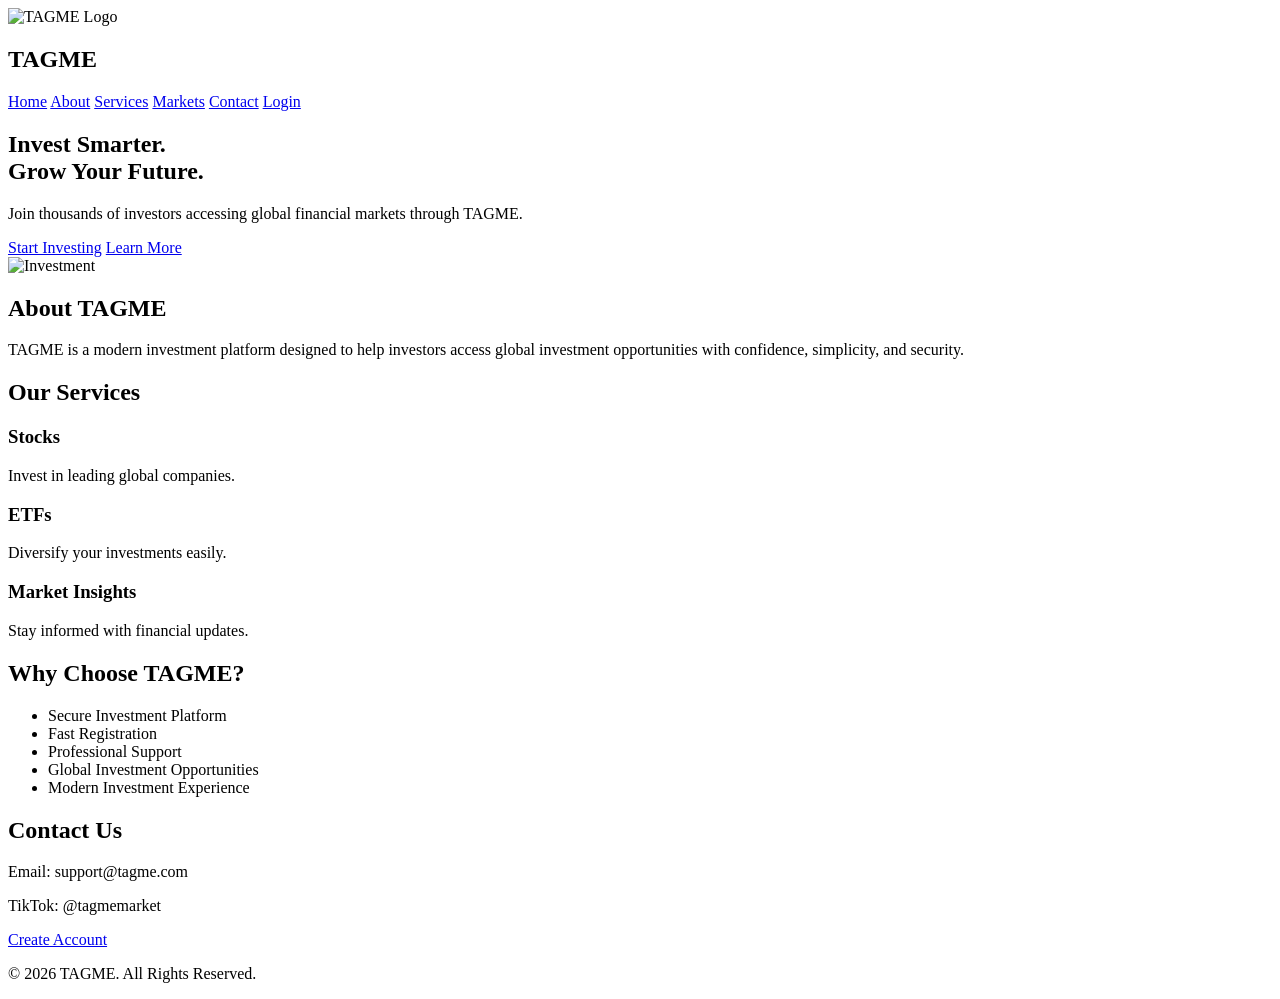
==== index.html @ 2226e122 "Create index.html" ====
<!DOCTYPE html>
<html lang="en">
<head>
    <meta charset="UTF-8">
    <meta name="viewport" content="width=device-width, initial-scale=1.0">
    <title>TAGME | Invest Smarter. Grow Your Future.</title>

    <link rel="stylesheet" href="style.css">

    <link rel="preconnect" href="https://fonts.googleapis.com">
    <link rel="preconnect" href="https://fonts.gstatic.com" crossorigin>
    <link href="https://fonts.googleapis.com/css2?family=Poppins:wght@300;400;500;600;700;800&display=swap" rel="stylesheet">
</head>

<body>

<header>

<div class="logo">
    <img src="images/logo.png" alt="TAGME Logo">
    <h2>TAGME</h2>
</div>

<nav>

<a href="#">Home</a>
<a href="#about">About</a>
<a href="#services">Services</a>
<a href="#markets">Markets</a>
<a href="#contact">Contact</a>

<a href="#" class="btn-login">Login</a>

</nav>

</header>


<section class="hero">

<div class="hero-text">

<h1>Invest Smarter.<br>Grow Your Future.</h1>

<p>

Join thousands of investors accessing global financial markets through TAGME.

</p>

<div class="buttons">

<a href="#" class="btn-primary">Start Investing</a>

<a href="#" class="btn-secondary">Learn More</a>

</div>

</div>

<div class="hero-image">

<img src="images/hero.png" alt="Investment">

</div>

</section>


<section id="about">

<h2>About TAGME</h2>

<p>

TAGME is a modern investment platform designed to help investors access global investment opportunities with confidence, simplicity, and security.

</p>

</section>


<section id="services">

<h2>Our Services</h2>

<div class="cards">

<div class="card">

<h3>Stocks</h3>

<p>Invest in leading global companies.</p>

</div>

<div class="card">

<h3>ETFs</h3>

<p>Diversify your investments easily.</p>

</div>

<div class="card">

<h3>Market Insights</h3>

<p>Stay informed with financial updates.</p>

</div>

</div>

</section>


<section id="markets">

<h2>Why Choose TAGME?</h2>

<ul>

<li>Secure Investment Platform</li>

<li>Fast Registration</li>

<li>Professional Support</li>

<li>Global Investment Opportunities</li>

<li>Modern Investment Experience</li>

</ul>

</section>


<section id="contact">

<h2>Contact Us</h2>

<p>Email: support@tagme.com</p>

<p>TikTok: @tagmemarket</p>

<a href="#" class="btn-primary">

Create Account

</a>

</section>


<footer>

<p>

© 2026 TAGME. All Rights Reserved.

</p>

</footer>

<script src="script.js"></script>

</body>

</html>
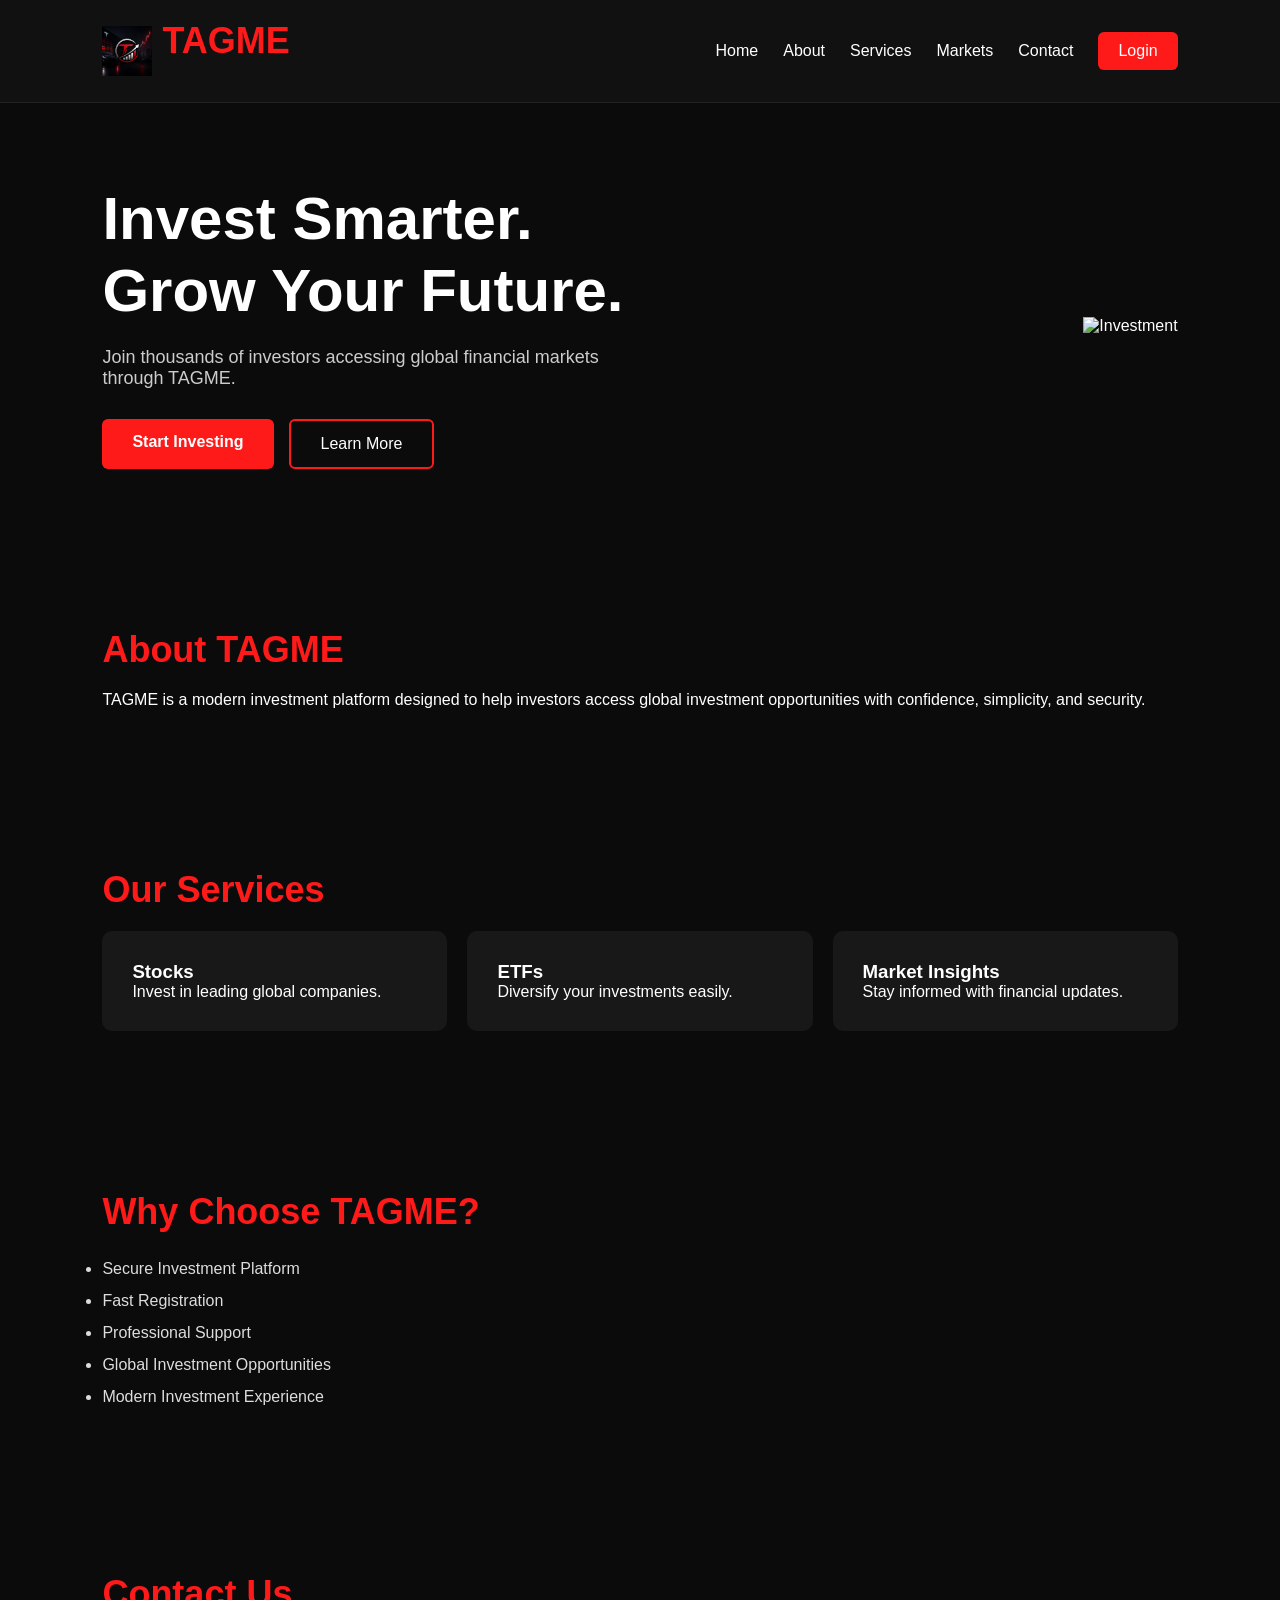
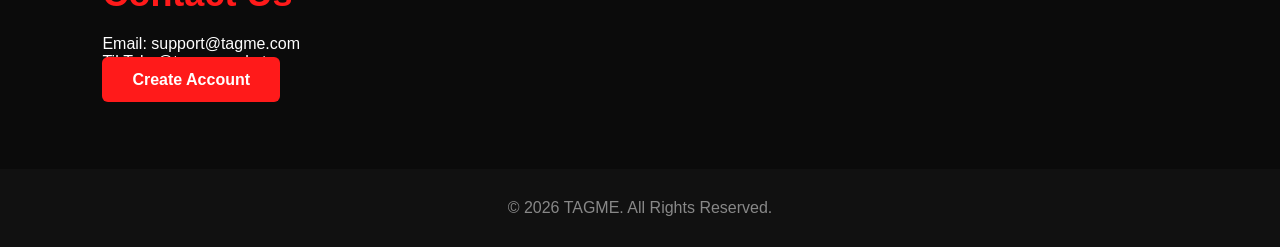
==== commit 9789d157: "Update index.html" ====
--- a/index.html
+++ b/index.html
@@ -17,7 +17,7 @@
 <header>
 
 <div class="logo">
-    <img src="images/logo.png" alt="TAGME Logo">
+    <img src="logo.png" alt="TAGME Logo">
     <h2>TAGME</h2>
 </div>
 
--- a/style.css
+++ b/style.css
@@ -0,0 +1,170 @@
+*{
+    margin:0;
+    padding:0;
+    box-sizing:border-box;
+    font-family:'Poppins',sans-serif;
+}
+
+body{
+    background:#0b0b0b;
+    color:#fff;
+}
+
+header{
+    display:flex;
+    justify-content:space-between;
+    align-items:center;
+    padding:20px 8%;
+    background:#111;
+    border-bottom:1px solid #222;
+}
+
+.logo{
+    display:flex;
+    align-items:center;
+    gap:10px;
+}
+
+.logo img{
+    width:50px;
+}
+
+.logo h2{
+    color:#ff1a1a;
+}
+
+nav{
+    display:flex;
+    align-items:center;
+    gap:25px;
+}
+
+nav a{
+    color:white;
+    text-decoration:none;
+    font-weight:500;
+    transition:.3s;
+}
+
+nav a:hover{
+    color:#ff1a1a;
+}
+
+.btn-login{
+    background:#ff1a1a;
+    padding:10px 20px;
+    border-radius:6px;
+}
+
+.hero{
+    display:flex;
+    justify-content:space-between;
+    align-items:center;
+    padding:80px 8%;
+    flex-wrap:wrap;
+}
+
+.hero-text{
+    max-width:550px;
+}
+
+.hero-text h1{
+    font-size:60px;
+    line-height:1.2;
+    margin-bottom:20px;
+}
+
+.hero-text p{
+    color:#ccc;
+    margin-bottom:30px;
+    font-size:18px;
+}
+
+.buttons{
+    display:flex;
+    gap:15px;
+}
+
+.btn-primary{
+    background:#ff1a1a;
+    color:white;
+    padding:14px 30px;
+    text-decoration:none;
+    border-radius:6px;
+    font-weight:bold;
+}
+
+.btn-secondary{
+    border:2px solid #ff1a1a;
+    color:white;
+    padding:14px 30px;
+    text-decoration:none;
+    border-radius:6px;
+}
+
+.hero-image img{
+    width:500px;
+    max-width:100%;
+}
+
+section{
+    padding:80px 8%;
+}
+
+h2{
+    font-size:36px;
+    margin-bottom:20px;
+    color:#ff1a1a;
+}
+
+.cards{
+    display:grid;
+    grid-template-columns:repeat(auto-fit,minmax(250px,1fr));
+    gap:20px;
+}
+
+.card{
+    background:#181818;
+    padding:30px;
+    border-radius:10px;
+    transition:.3s;
+}
+
+.card:hover{
+    transform:translateY(-8px);
+    border:1px solid #ff1a1a;
+}
+
+ul{
+    line-height:2;
+    color:#ddd;
+}
+
+footer{
+    text-align:center;
+    padding:30px;
+    background:#111;
+    color:#888;
+}
+
+@media(max-width:900px){
+
+header{
+flex-direction:column;
+gap:20px;
+}
+
+nav{
+flex-wrap:wrap;
+justify-content:center;
+}
+
+.hero{
+text-align:center;
+}
+
+.hero-text h1{
+font-size:42px;
+}
+
+  }
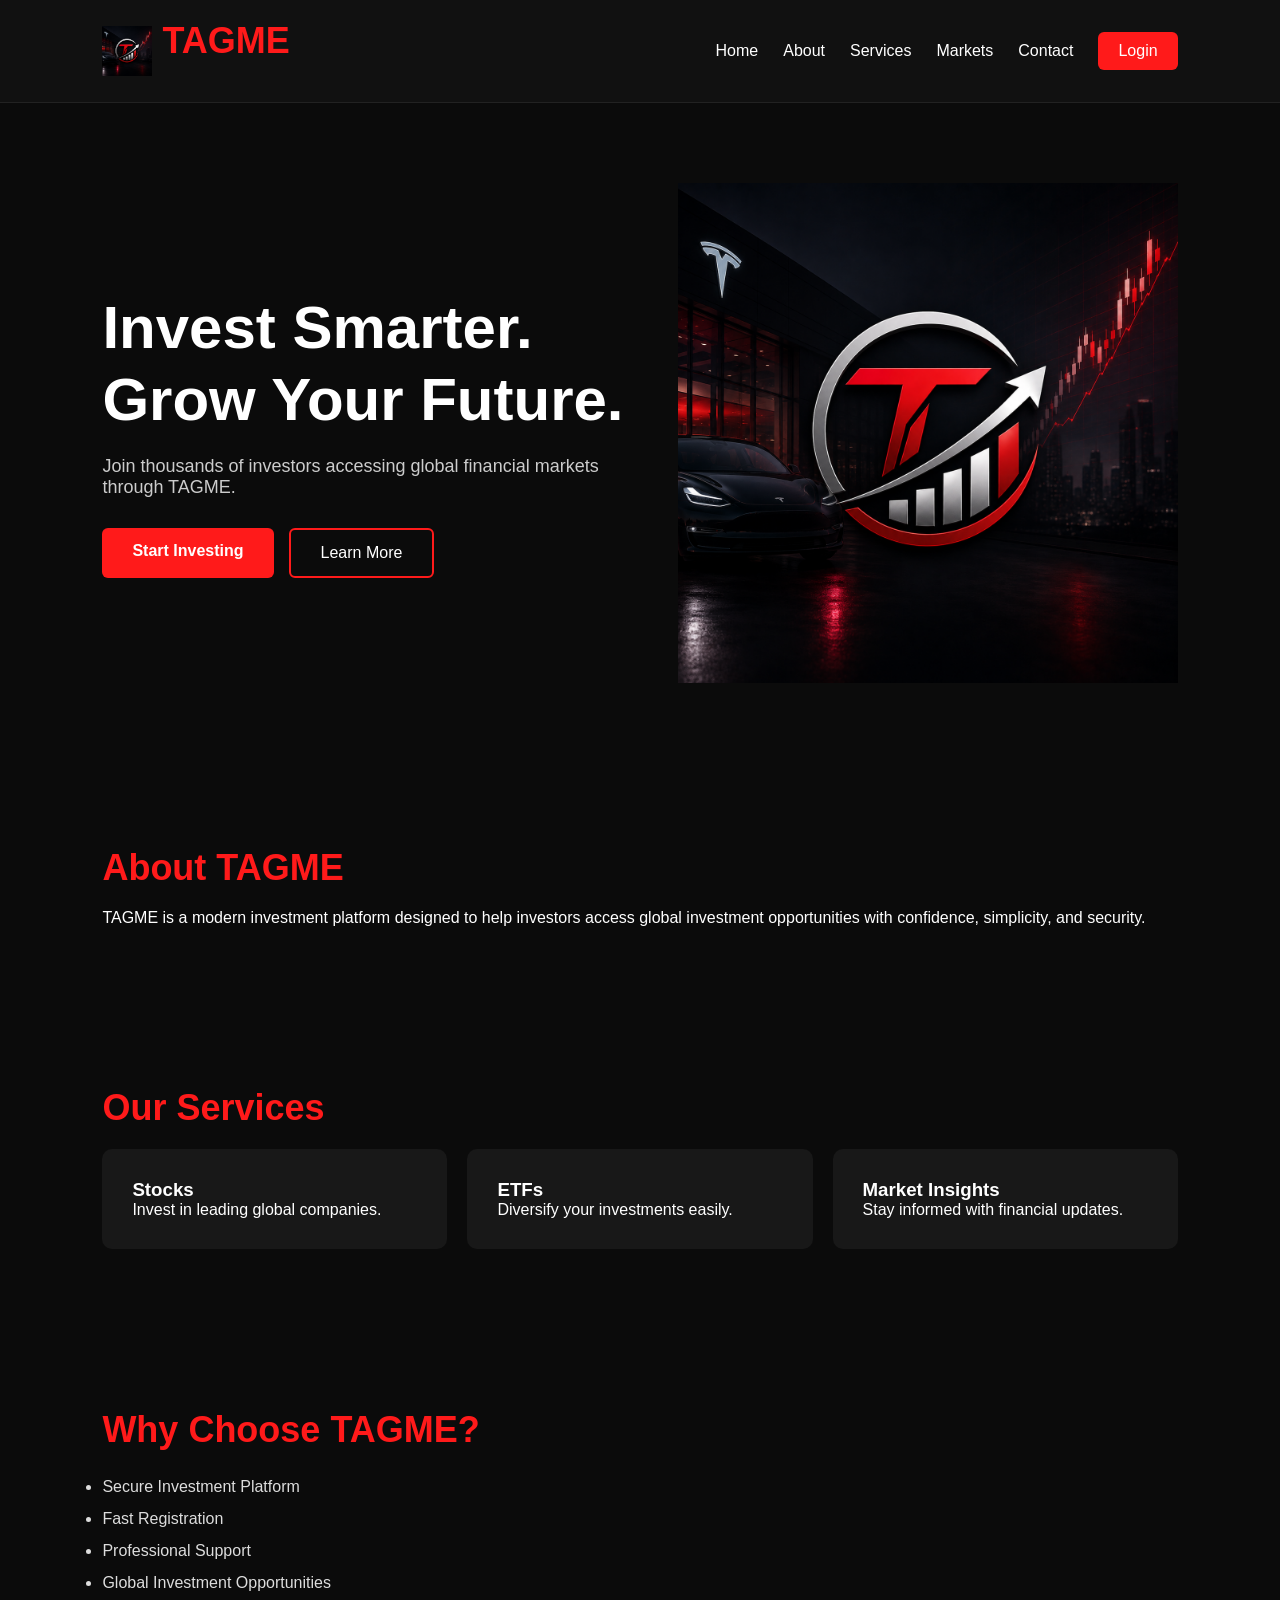
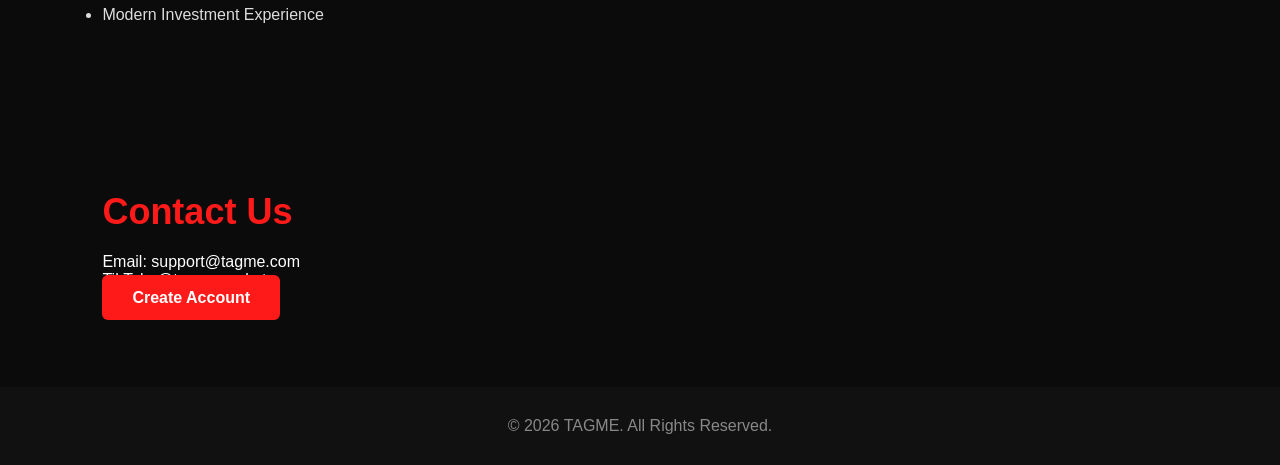
==== commit 74f4d9b1: "Update index.html" ====
--- a/index.html
+++ b/index.html
@@ -60,7 +60,7 @@
 
 <div class="hero-image">
 
-<img src="images/hero.png" alt="Investment">
+<img src="logo.png" alt="Investment">
 
 </div>
 
